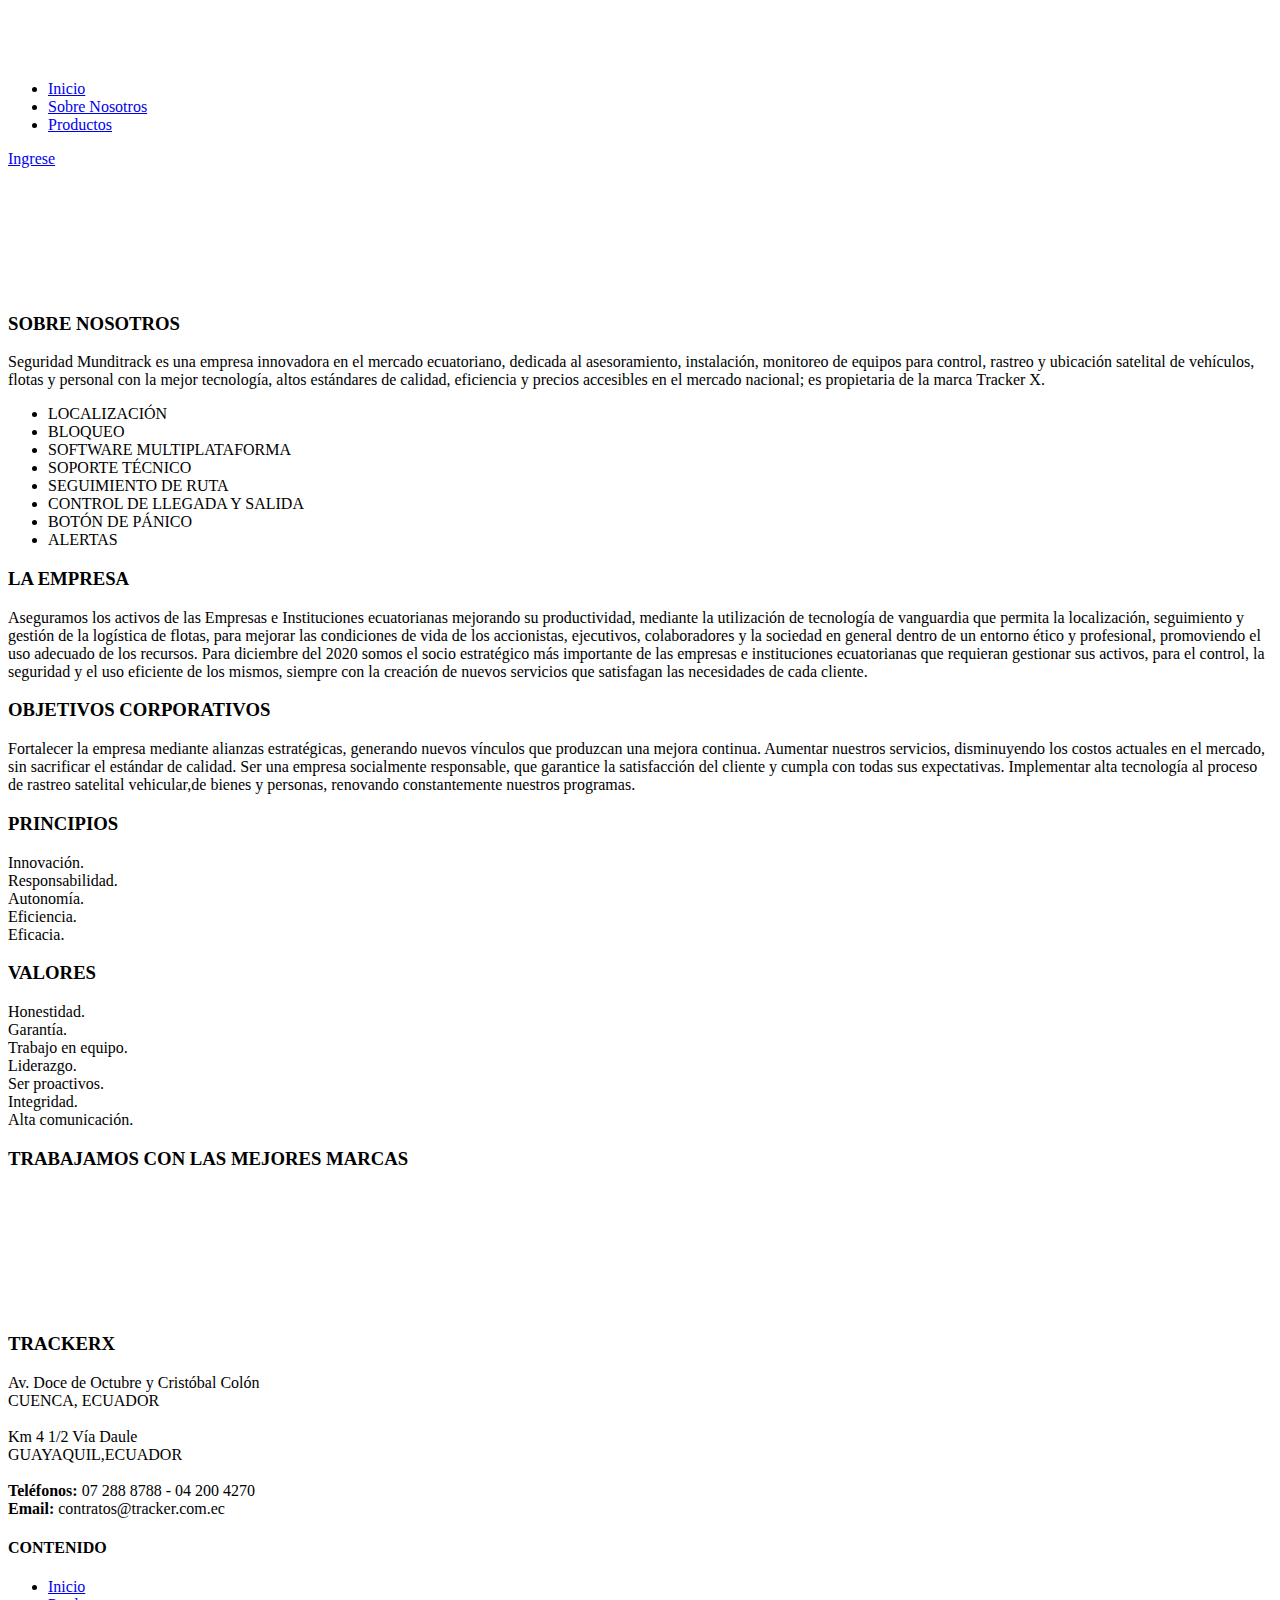
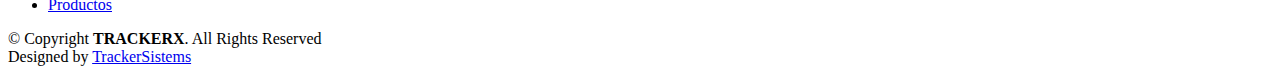
==== nosotros.html @ fce082f2 "Add files via upload" ====
<!DOCTYPE html>
<html lang="en">

<head>
  <meta charset="utf-8">
  <meta content="width=device-width, initial-scale=1.0" name="viewport">

  <title>TRACKERX</title>
  <meta content="" name="description">
  <meta content="" name="keywords">

  <!-- Favicons -->
  <link href="assets/img/favicon.ico" rel="icon">
  <link href="assets/img/apple-touch-icon.png" rel="apple-touch-icon">

  <!-- Google Fonts -->
  <link href="https://fonts.googleapis.com/css?family=Open+Sans:300,300i,400,400i,600,600i,700,700i|Raleway:300,300i,400,400i,500,500i,600,600i,700,700i|Poppins:300,300i,400,400i,500,500i,600,600i,700,700i" rel="stylesheet">

  <!-- Vendor CSS Files -->
  <link href="assets/vendor/aos/aos.css" rel="stylesheet">
  <link href="assets/vendor/bootstrap/css/bootstrap.min.css" rel="stylesheet">
  <link href="assets/vendor/bootstrap-icons/bootstrap-icons.css" rel="stylesheet">
  <link href="assets/vendor/boxicons/css/boxicons.min.css" rel="stylesheet">
  <link href="assets/vendor/glightbox/css/glightbox.min.css" rel="stylesheet">
  <link href="assets/vendor/remixicon/remixicon.css" rel="stylesheet">
  <link href="assets/vendor/swiper/swiper-bundle.min.css" rel="stylesheet">

  <!-- Template Main CSS File -->
  <link href="assets/css/style.css" rel="stylesheet">

  <!-- =======================================================
  * Template Name: Gp - v4.7.0
  * Template URL: https://bootstrapmade.com/gp-free-multipurpose-html-bootstrap-template/
  * Author: BootstrapMade.com
  * License: https://bootstrapmade.com/license/
  ======================================================== -->
</head>

<body>

  <!-- ======= Header ======= -->
  <header id="header" class="fixed-top header-inner-pages ">
    <div class="container d-flex align-items-center justify-content-lg-between">
   
      <h1 class="logo me-auto me-lg-0"><a href="index.html"> <img src="assets/img/logo.png" alt="" class="img-fluid" width = "90" href="index.html"></a></h1>
      <!-- Uncomment below if you prefer to use an image logo -->
      <!-- <a href="index.html" class="logo me-auto me-lg-0"><img src="assets/img/logo.png" alt="" class="img-fluid"></a>-->

      <nav id="navbar" class="navbar order-last order-lg-0">
        <ul>
          <li><a class="nav-link scrollto active" href="index.html">Inicio</a></li>
            
          <li><a class="nav-link scrollto" href="nosotros.html">Sobre Nosotros</a></li>
          <li><a class="nav-link scrollto " href="productos.html">Productos</a></li>
        </ul>
        <i class="bi bi-list mobile-nav-toggle"></i>
      </nav><!-- .navbar -->

      <a href="http://www.tracker.com.ec:8082" class="get-started-btn scrollto">Ingrese</a>

    </div>
  </header><!-- End Header -->
  <main id="main">

    <!-- ======= About Section ======= -->
    <section id="about" class="about">
      <div class="container" data-aos="fade-up">
  
        <div class="row">
          <div class="col-lg-6 order-1 order-lg-2" data-aos="fade-left" data-aos-delay="100">
            <br><br>
              <br><br>
              <br><br>
              
            <img src="assets/img/c2.png" class="img-fluid" width="650" alt="">
          </div>
          <div class="col-lg-6 pt-4 pt-lg-0 order-2 order-lg-1 content" data-aos="fade-right" data-aos-delay="100">
            <h3>SOBRE NOSOTROS</h3>
               
            <p class="fst-italic">
                
              Seguridad Munditrack es una empresa innovadora en el mercado ecuatoriano, dedicada al asesoramiento, instalación, monitoreo de equipos para control, rastreo y ubicación  satelital de vehículos, flotas y personal con la mejor tecnología, altos estándares de calidad, eficiencia y precios accesibles en el mercado nacional; es propietaria de la marca Tracker X.
            </p>
            <ul>
              <li><i class="ri-check-double-line"></i> LOCALIZACIÓN </li>
              <li><i class="ri-check-double-line"></i> BLOQUEO </li>
                <li><i class="ri-check-double-line"></i> SOFTWARE MULTIPLATAFORMA</li>
                <li><i class="ri-check-double-line"></i> SOPORTE TÉCNICO</li>
                <li><i class="ri-check-double-line"></i> SEGUIMIENTO DE RUTA </li>
                <li><i class="ri-check-double-line"></i> CONTROL DE LLEGADA Y SALIDA</li>
                <li><i class="ri-check-double-line"></i> BOTÓN DE PÁNICO </li>
                <li><i class="ri-check-double-line"></i> ALERTAS </li>
            </ul>
          </div>
        </div>
      </div>
    </section><!-- End About Section -->
      
      <section id="testimonials" class="testimonials">
      <div class="container" data-aos="zoom-in">
        <div class="testimonials-slider swiper" data-aos="fade-up" data-aos-delay="100">
          <div class="swiper-wrapper">
            <div class="swiper-slide">
              <div class="testimonial-item">
                <h3>LA EMPRESA</h3>
                  <i class="ri-building-2-fill"></i>
                  <p>
                  
                  Aseguramos los activos de las Empresas e Instituciones ecuatorianas mejorando su productividad, mediante la utilización de tecnología de vanguardia que permita la localización, seguimiento y gestión de la logística de flotas, para mejorar las condiciones de vida de los accionistas, ejecutivos, colaboradores y la sociedad en general dentro de un entorno ético y profesional, promoviendo el uso adecuado de los recursos.
				  Para diciembre del 2020 somos el socio estratégico más importante de las empresas e instituciones ecuatorianas que requieran gestionar sus activos, para el control, la seguridad y el uso eficiente de los mismos, siempre con la creación de nuevos servicios que satisfagan las necesidades de cada cliente.
				  
                  </p>
                
              </div>
            </div><!-- End testimonial item -->

            <div class="swiper-slide">
              <div class="testimonial-item">
                <h3>OBJETIVOS CORPORATIVOS</h3>
                  <i class="ri-checkbox-circle-line"></i>
                <p>
                
                Fortalecer la empresa mediante alianzas estratégicas, generando nuevos vínculos que produzcan una mejora continua.
                Aumentar nuestros servicios, disminuyendo los costos actuales en el mercado, sin sacrificar el estándar de calidad.
                Ser una empresa socialmente responsable, que garantice la satisfacción del cliente y cumpla con todas sus expectativas.
                Implementar alta tecnología al proceso de rastreo satelital vehicular,de bienes y personas, renovando constantemente nuestros programas.
                </p>
              </div>
            </div><!-- End testimonial item -->
            <div class="swiper-slide">
              <div class="testimonial-item">
                <h3>PRINCIPIOS</h3>
                   <i class="ri-key-2-fill"></i>
                    <p>
                   
                         <li>Innovación.</li>
                         <li>Responsabilidad.</li>
                         <li>Autonomía.</li>
                         <li>Eficiencia.</li>
                         <li>Eficacia.</li>
                    </p>
              </div>
            </div><!-- End testimonial item -->
            <div class="swiper-slide">
              <div class="testimonial-item">
                <h3>VALORES</h3>
                   <i class="ri-key-2-fill"></i>
                <p>
                    <li>Honestidad.</li>
                    <li>Garantía.</li>
                    <li> Trabajo en equipo.</li>
                    <li>Liderazgo.</li>
                    <li>Ser proactivos.</li>
                    <li>Integridad.</li>
                    <li>Alta comunicación.</li>
                </p>
              </div>
            </div><!-- End testimonial item -->
            </div>
            <div class="swiper-pagination"></div>
          </div>
       </div>
    </section><!-- End Testimonials Section -->


    <!-- ======= Clients Section ======= -->
    <section id="clients" class="clients">
        <div class="container" data-aos="zoom-in">
         <h3>TRABAJAMOS CON LAS MEJORES MARCAS</h3>
        <div class="clients-slider swiper">
          <div class="swiper-wrapper align-items-center">
            <div class="swiper-slide"><img src="assets/img/clients/client-1.png" class="img-fluid" alt=""></div>
            <div class="swiper-slide"><img src="assets/img/clients/client-2.png" class="img-fluid" alt=""></div>
            <div class="swiper-slide"><img src="assets/img/clients/client-3.png" class="img-fluid" alt=""></div>
            <div class="swiper-slide"><img src="assets/img/clients/client-4.png" class="img-fluid" alt=""></div>
            <div class="swiper-slide"><img src="assets/img/clients/client-10.png" class="img-fluid" alt=""></div>
            <div class="swiper-slide"><img src="assets/img/clients/client-9.png" class="img-fluid" alt=""></div>
              <div class="swiper-slide"><img src="assets/img/BESTUNE.png" class="img-fluid" alt=""></div>
          </div>
          <div class="swiper-pagination"></div>
        </div>
        
        </div>
       
    </section><!-- End Clients Section -->

 
  </main><!-- End #main -->

  <!-- ======= Footer ======= -->
  <footer id="footer">
    <div class="footer-top">
      <div class="container">
        <div class="row">

          <div class="col-lg-3 col-md-6">
            <div class="footer-info">
              <h3>TRACKER<span>X</span></h3>
              <p>
                Av. Doce de Octubre y Cristóbal Colón<br>
                CUENCA, ECUADOR<br><br>
                Km 4 1/2 Vía Daule<br>
                GUAYAQUIL,ECUADOR<br><br>
                <strong>Teléfonos:</strong> 07 288 8788 - 04 200 4270<br>
                
                <strong>Email:</strong> contratos@tracker.com.ec<br>
              </p>
              <div class="social-links mt-3">
                <a href="https://www.facebook.com/rastreoTracker" class="facebook"><i class="bx bxl-facebook"></i></a>
                <a href="https://www.instagram.com/rastreotracker/" class="instagram"><i class="bx bxl-instagram"></i></a>
              </div>
            </div>
          </div>

          <div class="col-lg-2 col-md-6 footer-links">
            <h4>CONTENIDO</h4>
            <ul>
              <li><i class="bx bx-chevron-right"></i> <a href="index.html">Inicio</a></li>
              <li><i class="bx bx-chevron-right"></i> <a href="productos.html">Productos</a></li>
            </ul>
          </div>
          
        </div>
      </div>
    </div>

    <div class="container">
      <div class="copyright">
        &copy; Copyright <strong><span>TRACKERX</span></strong>. All Rights Reserved
      </div>
      <div class="credits">
        <!-- All the links in the footer should remain intact. -->
        <!-- You can delete the links only if you purchased the pro version. -->
        <!-- Licensing information: https://bootstrapmade.com/license/ -->
        <!-- Purchase the pro version with working PHP/AJAX contact form: https://bootstrapmade.com/gp-free-multipurpose-html-bootstrap-template/ -->
        Designed by <a href="https://bootstrapmade.com/">TrackerSistems</a>
      </div>
    </div>
  </footer><!-- End Footer -->

  <div id="preloader"></div>
  <a href="#" class="back-to-top d-flex align-items-center justify-content-center"><i class="bi bi-arrow-up-short"></i></a>

  <!-- Vendor JS Files -->
  <script src="assets/vendor/purecounter/purecounter.js"></script>
  <script src="assets/vendor/aos/aos.js"></script>
  <script src="assets/vendor/bootstrap/js/bootstrap.bundle.min.js"></script>
  <script src="assets/vendor/glightbox/js/glightbox.min.js"></script>
  <script src="assets/vendor/isotope-layout/isotope.pkgd.min.js"></script>
  <script src="assets/vendor/swiper/swiper-bundle.min.js"></script>
  <script src="assets/vendor/php-email-form/validate.js"></script>

  <!-- Template Main JS File -->
  <script src="assets/js/main.js"></script>

</body>

</html>
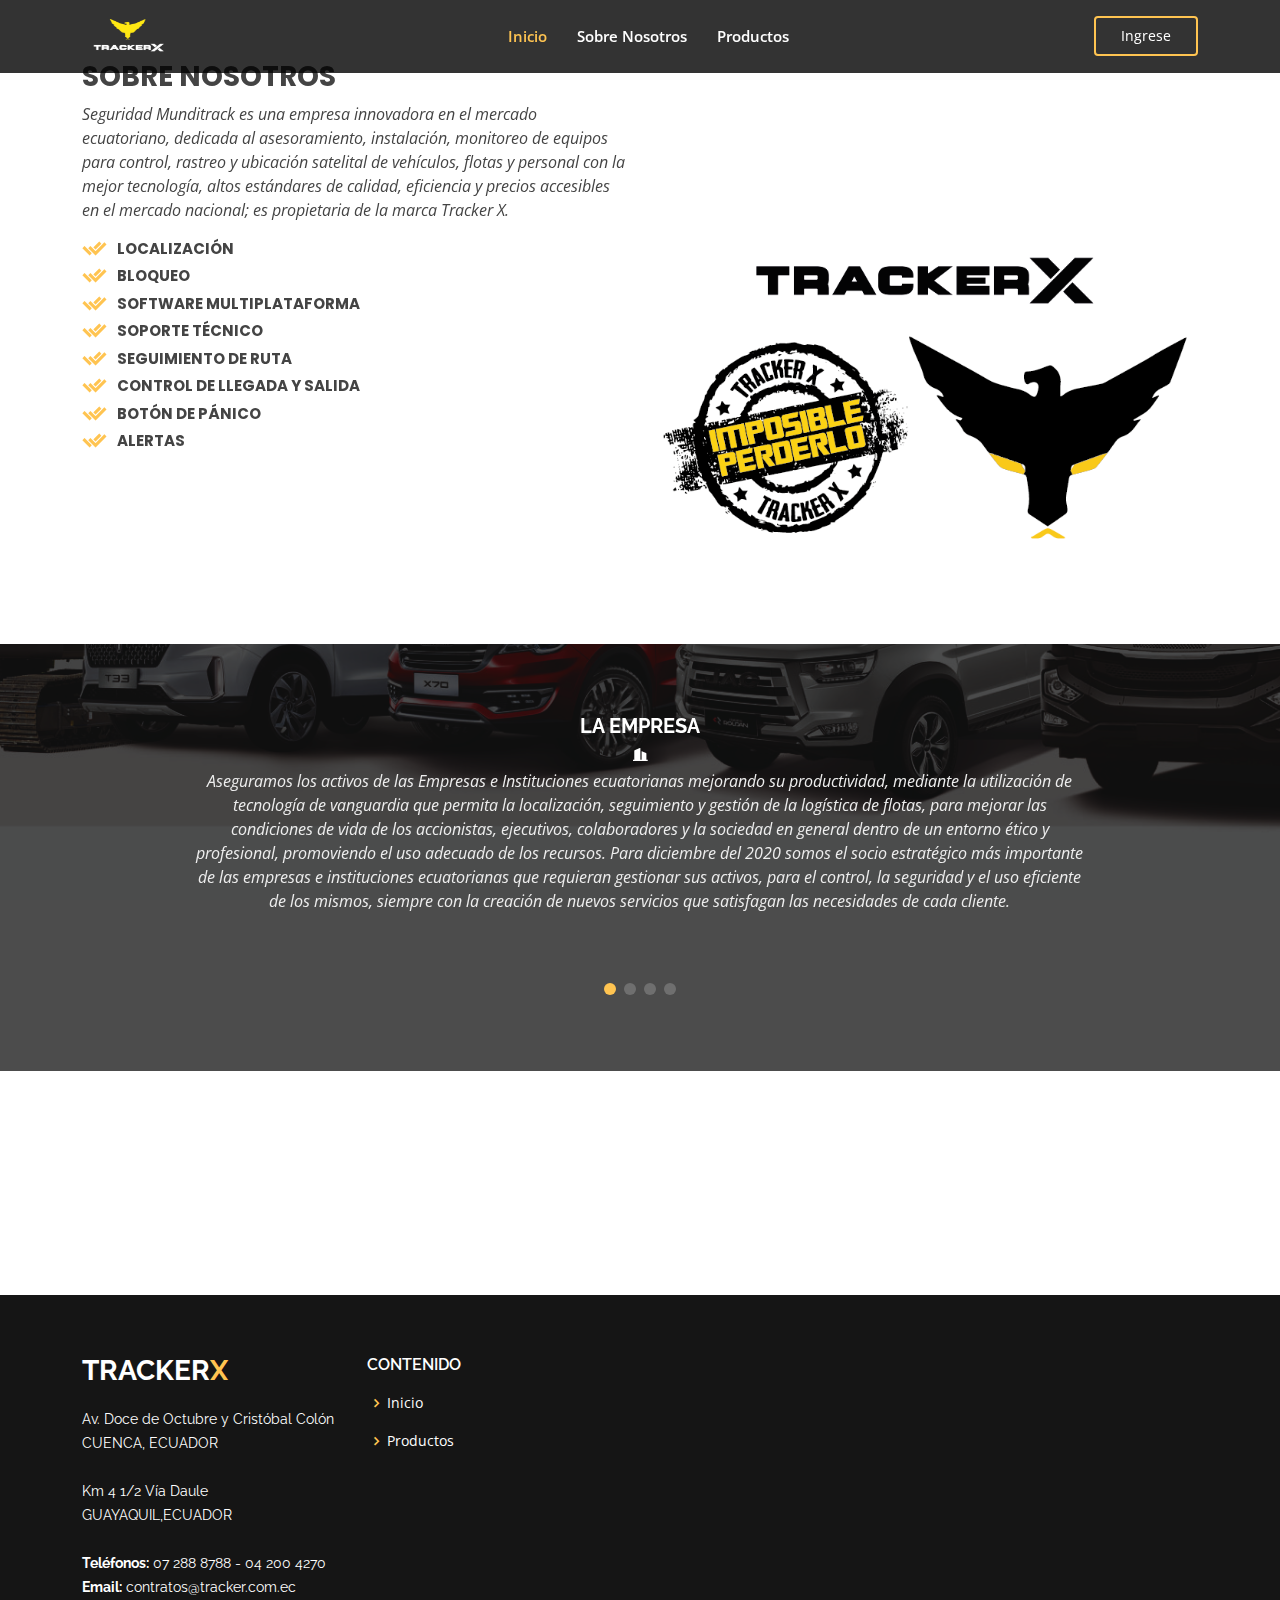
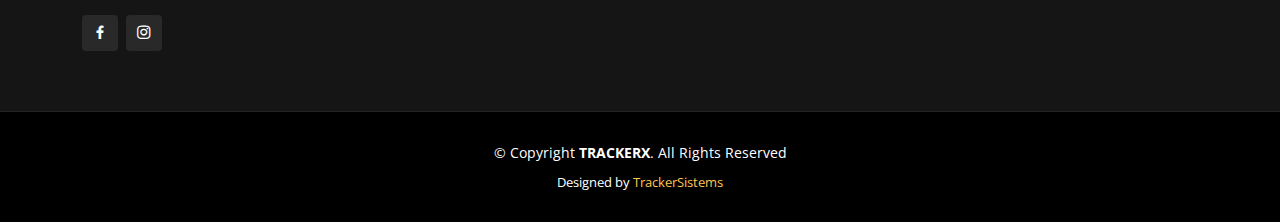
==== commit 97987b9c: "first commit" ====
--- a/nosotros.html
+++ b/nosotros.html
@@ -1,258 +1,258 @@
-<!DOCTYPE html>
-<html lang="en">
-
-<head>
-  <meta charset="utf-8">
-  <meta content="width=device-width, initial-scale=1.0" name="viewport">
-
-  <title>TRACKERX</title>
-  <meta content="" name="description">
-  <meta content="" name="keywords">
-
-  <!-- Favicons -->
-  <link href="assets/img/favicon.ico" rel="icon">
-  <link href="assets/img/apple-touch-icon.png" rel="apple-touch-icon">
-
-  <!-- Google Fonts -->
-  <link href="https://fonts.googleapis.com/css?family=Open+Sans:300,300i,400,400i,600,600i,700,700i|Raleway:300,300i,400,400i,500,500i,600,600i,700,700i|Poppins:300,300i,400,400i,500,500i,600,600i,700,700i" rel="stylesheet">
-
-  <!-- Vendor CSS Files -->
-  <link href="assets/vendor/aos/aos.css" rel="stylesheet">
-  <link href="assets/vendor/bootstrap/css/bootstrap.min.css" rel="stylesheet">
-  <link href="assets/vendor/bootstrap-icons/bootstrap-icons.css" rel="stylesheet">
-  <link href="assets/vendor/boxicons/css/boxicons.min.css" rel="stylesheet">
-  <link href="assets/vendor/glightbox/css/glightbox.min.css" rel="stylesheet">
-  <link href="assets/vendor/remixicon/remixicon.css" rel="stylesheet">
-  <link href="assets/vendor/swiper/swiper-bundle.min.css" rel="stylesheet">
-
-  <!-- Template Main CSS File -->
-  <link href="assets/css/style.css" rel="stylesheet">
-
-  <!-- =======================================================
-  * Template Name: Gp - v4.7.0
-  * Template URL: https://bootstrapmade.com/gp-free-multipurpose-html-bootstrap-template/
-  * Author: BootstrapMade.com
-  * License: https://bootstrapmade.com/license/
-  ======================================================== -->
-</head>
-
-<body>
-
-  <!-- ======= Header ======= -->
-  <header id="header" class="fixed-top header-inner-pages ">
-    <div class="container d-flex align-items-center justify-content-lg-between">
-   
-      <h1 class="logo me-auto me-lg-0"><a href="index.html"> <img src="assets/img/logo.png" alt="" class="img-fluid" width = "90" href="index.html"></a></h1>
-      <!-- Uncomment below if you prefer to use an image logo -->
-      <!-- <a href="index.html" class="logo me-auto me-lg-0"><img src="assets/img/logo.png" alt="" class="img-fluid"></a>-->
-
-      <nav id="navbar" class="navbar order-last order-lg-0">
-        <ul>
-          <li><a class="nav-link scrollto active" href="index.html">Inicio</a></li>
-            
-          <li><a class="nav-link scrollto" href="nosotros.html">Sobre Nosotros</a></li>
-          <li><a class="nav-link scrollto " href="productos.html">Productos</a></li>
-        </ul>
-        <i class="bi bi-list mobile-nav-toggle"></i>
-      </nav><!-- .navbar -->
-
-      <a href="http://www.tracker.com.ec:8082" class="get-started-btn scrollto">Ingrese</a>
-
-    </div>
-  </header><!-- End Header -->
-  <main id="main">
-
-    <!-- ======= About Section ======= -->
-    <section id="about" class="about">
-      <div class="container" data-aos="fade-up">
-  
-        <div class="row">
-          <div class="col-lg-6 order-1 order-lg-2" data-aos="fade-left" data-aos-delay="100">
-            <br><br>
-              <br><br>
-              <br><br>
-              
-            <img src="assets/img/c2.png" class="img-fluid" width="650" alt="">
-          </div>
-          <div class="col-lg-6 pt-4 pt-lg-0 order-2 order-lg-1 content" data-aos="fade-right" data-aos-delay="100">
-            <h3>SOBRE NOSOTROS</h3>
-               
-            <p class="fst-italic">
-                
-              Seguridad Munditrack es una empresa innovadora en el mercado ecuatoriano, dedicada al asesoramiento, instalación, monitoreo de equipos para control, rastreo y ubicación  satelital de vehículos, flotas y personal con la mejor tecnología, altos estándares de calidad, eficiencia y precios accesibles en el mercado nacional; es propietaria de la marca Tracker X.
-            </p>
-            <ul>
-              <li><i class="ri-check-double-line"></i> LOCALIZACIÓN </li>
-              <li><i class="ri-check-double-line"></i> BLOQUEO </li>
-                <li><i class="ri-check-double-line"></i> SOFTWARE MULTIPLATAFORMA</li>
-                <li><i class="ri-check-double-line"></i> SOPORTE TÉCNICO</li>
-                <li><i class="ri-check-double-line"></i> SEGUIMIENTO DE RUTA </li>
-                <li><i class="ri-check-double-line"></i> CONTROL DE LLEGADA Y SALIDA</li>
-                <li><i class="ri-check-double-line"></i> BOTÓN DE PÁNICO </li>
-                <li><i class="ri-check-double-line"></i> ALERTAS </li>
-            </ul>
-          </div>
-        </div>
-      </div>
-    </section><!-- End About Section -->
-      
-      <section id="testimonials" class="testimonials">
-      <div class="container" data-aos="zoom-in">
-        <div class="testimonials-slider swiper" data-aos="fade-up" data-aos-delay="100">
-          <div class="swiper-wrapper">
-            <div class="swiper-slide">
-              <div class="testimonial-item">
-                <h3>LA EMPRESA</h3>
-                  <i class="ri-building-2-fill"></i>
-                  <p>
-                  
-                  Aseguramos los activos de las Empresas e Instituciones ecuatorianas mejorando su productividad, mediante la utilización de tecnología de vanguardia que permita la localización, seguimiento y gestión de la logística de flotas, para mejorar las condiciones de vida de los accionistas, ejecutivos, colaboradores y la sociedad en general dentro de un entorno ético y profesional, promoviendo el uso adecuado de los recursos.
-				  Para diciembre del 2020 somos el socio estratégico más importante de las empresas e instituciones ecuatorianas que requieran gestionar sus activos, para el control, la seguridad y el uso eficiente de los mismos, siempre con la creación de nuevos servicios que satisfagan las necesidades de cada cliente.
-				  
-                  </p>
-                
-              </div>
-            </div><!-- End testimonial item -->
-
-            <div class="swiper-slide">
-              <div class="testimonial-item">
-                <h3>OBJETIVOS CORPORATIVOS</h3>
-                  <i class="ri-checkbox-circle-line"></i>
-                <p>
-                
-                Fortalecer la empresa mediante alianzas estratégicas, generando nuevos vínculos que produzcan una mejora continua.
-                Aumentar nuestros servicios, disminuyendo los costos actuales en el mercado, sin sacrificar el estándar de calidad.
-                Ser una empresa socialmente responsable, que garantice la satisfacción del cliente y cumpla con todas sus expectativas.
-                Implementar alta tecnología al proceso de rastreo satelital vehicular,de bienes y personas, renovando constantemente nuestros programas.
-                </p>
-              </div>
-            </div><!-- End testimonial item -->
-            <div class="swiper-slide">
-              <div class="testimonial-item">
-                <h3>PRINCIPIOS</h3>
-                   <i class="ri-key-2-fill"></i>
-                    <p>
-                   
-                         <li>Innovación.</li>
-                         <li>Responsabilidad.</li>
-                         <li>Autonomía.</li>
-                         <li>Eficiencia.</li>
-                         <li>Eficacia.</li>
-                    </p>
-              </div>
-            </div><!-- End testimonial item -->
-            <div class="swiper-slide">
-              <div class="testimonial-item">
-                <h3>VALORES</h3>
-                   <i class="ri-key-2-fill"></i>
-                <p>
-                    <li>Honestidad.</li>
-                    <li>Garantía.</li>
-                    <li> Trabajo en equipo.</li>
-                    <li>Liderazgo.</li>
-                    <li>Ser proactivos.</li>
-                    <li>Integridad.</li>
-                    <li>Alta comunicación.</li>
-                </p>
-              </div>
-            </div><!-- End testimonial item -->
-            </div>
-            <div class="swiper-pagination"></div>
-          </div>
-       </div>
-    </section><!-- End Testimonials Section -->
-
-
-    <!-- ======= Clients Section ======= -->
-    <section id="clients" class="clients">
-        <div class="container" data-aos="zoom-in">
-         <h3>TRABAJAMOS CON LAS MEJORES MARCAS</h3>
-        <div class="clients-slider swiper">
-          <div class="swiper-wrapper align-items-center">
-            <div class="swiper-slide"><img src="assets/img/clients/client-1.png" class="img-fluid" alt=""></div>
-            <div class="swiper-slide"><img src="assets/img/clients/client-2.png" class="img-fluid" alt=""></div>
-            <div class="swiper-slide"><img src="assets/img/clients/client-3.png" class="img-fluid" alt=""></div>
-            <div class="swiper-slide"><img src="assets/img/clients/client-4.png" class="img-fluid" alt=""></div>
-            <div class="swiper-slide"><img src="assets/img/clients/client-10.png" class="img-fluid" alt=""></div>
-            <div class="swiper-slide"><img src="assets/img/clients/client-9.png" class="img-fluid" alt=""></div>
-              <div class="swiper-slide"><img src="assets/img/BESTUNE.png" class="img-fluid" alt=""></div>
-          </div>
-          <div class="swiper-pagination"></div>
-        </div>
-        
-        </div>
-       
-    </section><!-- End Clients Section -->
-
- 
-  </main><!-- End #main -->
-
-  <!-- ======= Footer ======= -->
-  <footer id="footer">
-    <div class="footer-top">
-      <div class="container">
-        <div class="row">
-
-          <div class="col-lg-3 col-md-6">
-            <div class="footer-info">
-              <h3>TRACKER<span>X</span></h3>
-              <p>
-                Av. Doce de Octubre y Cristóbal Colón<br>
-                CUENCA, ECUADOR<br><br>
-                Km 4 1/2 Vía Daule<br>
-                GUAYAQUIL,ECUADOR<br><br>
-                <strong>Teléfonos:</strong> 07 288 8788 - 04 200 4270<br>
-                
-                <strong>Email:</strong> contratos@tracker.com.ec<br>
-              </p>
-              <div class="social-links mt-3">
-                <a href="https://www.facebook.com/rastreoTracker" class="facebook"><i class="bx bxl-facebook"></i></a>
-                <a href="https://www.instagram.com/rastreotracker/" class="instagram"><i class="bx bxl-instagram"></i></a>
-              </div>
-            </div>
-          </div>
-
-          <div class="col-lg-2 col-md-6 footer-links">
-            <h4>CONTENIDO</h4>
-            <ul>
-              <li><i class="bx bx-chevron-right"></i> <a href="index.html">Inicio</a></li>
-              <li><i class="bx bx-chevron-right"></i> <a href="productos.html">Productos</a></li>
-            </ul>
-          </div>
-          
-        </div>
-      </div>
-    </div>
-
-    <div class="container">
-      <div class="copyright">
-        &copy; Copyright <strong><span>TRACKERX</span></strong>. All Rights Reserved
-      </div>
-      <div class="credits">
-        <!-- All the links in the footer should remain intact. -->
-        <!-- You can delete the links only if you purchased the pro version. -->
-        <!-- Licensing information: https://bootstrapmade.com/license/ -->
-        <!-- Purchase the pro version with working PHP/AJAX contact form: https://bootstrapmade.com/gp-free-multipurpose-html-bootstrap-template/ -->
-        Designed by <a href="https://bootstrapmade.com/">TrackerSistems</a>
-      </div>
-    </div>
-  </footer><!-- End Footer -->
-
-  <div id="preloader"></div>
-  <a href="#" class="back-to-top d-flex align-items-center justify-content-center"><i class="bi bi-arrow-up-short"></i></a>
-
-  <!-- Vendor JS Files -->
-  <script src="assets/vendor/purecounter/purecounter.js"></script>
-  <script src="assets/vendor/aos/aos.js"></script>
-  <script src="assets/vendor/bootstrap/js/bootstrap.bundle.min.js"></script>
-  <script src="assets/vendor/glightbox/js/glightbox.min.js"></script>
-  <script src="assets/vendor/isotope-layout/isotope.pkgd.min.js"></script>
-  <script src="assets/vendor/swiper/swiper-bundle.min.js"></script>
-  <script src="assets/vendor/php-email-form/validate.js"></script>
-
-  <!-- Template Main JS File -->
-  <script src="assets/js/main.js"></script>
-
-</body>
-
+<!DOCTYPE html>
+<html lang="en">
+
+<head>
+  <meta charset="utf-8">
+  <meta content="width=device-width, initial-scale=1.0" name="viewport">
+
+  <title>TRACKERX</title>
+  <meta content="" name="description">
+  <meta content="" name="keywords">
+
+  <!-- Favicons -->
+  <link href="assets/img/favicon.ico" rel="icon">
+  <link href="assets/img/apple-touch-icon.png" rel="apple-touch-icon">
+
+  <!-- Google Fonts -->
+  <link href="https://fonts.googleapis.com/css?family=Open+Sans:300,300i,400,400i,600,600i,700,700i|Raleway:300,300i,400,400i,500,500i,600,600i,700,700i|Poppins:300,300i,400,400i,500,500i,600,600i,700,700i" rel="stylesheet">
+
+  <!-- Vendor CSS Files -->
+  <link href="assets/vendor/aos/aos.css" rel="stylesheet">
+  <link href="assets/vendor/bootstrap/css/bootstrap.min.css" rel="stylesheet">
+  <link href="assets/vendor/bootstrap-icons/bootstrap-icons.css" rel="stylesheet">
+  <link href="assets/vendor/boxicons/css/boxicons.min.css" rel="stylesheet">
+  <link href="assets/vendor/glightbox/css/glightbox.min.css" rel="stylesheet">
+  <link href="assets/vendor/remixicon/remixicon.css" rel="stylesheet">
+  <link href="assets/vendor/swiper/swiper-bundle.min.css" rel="stylesheet">
+
+  <!-- Template Main CSS File -->
+  <link href="assets/css/style.css" rel="stylesheet">
+
+  <!-- =======================================================
+  * Template Name: Gp - v4.7.0
+  * Template URL: https://bootstrapmade.com/gp-free-multipurpose-html-bootstrap-template/
+  * Author: BootstrapMade.com
+  * License: https://bootstrapmade.com/license/
+  ======================================================== -->
+</head>
+
+<body>
+
+  <!-- ======= Header ======= -->
+  <header id="header" class="fixed-top header-inner-pages ">
+    <div class="container d-flex align-items-center justify-content-lg-between">
+   
+      <h1 class="logo me-auto me-lg-0"><a href="index.html"> <img src="assets/img/logo.png" alt="" class="img-fluid" width = "90" href="index.html"></a></h1>
+      <!-- Uncomment below if you prefer to use an image logo -->
+      <!-- <a href="index.html" class="logo me-auto me-lg-0"><img src="assets/img/logo.png" alt="" class="img-fluid"></a>-->
+
+      <nav id="navbar" class="navbar order-last order-lg-0">
+        <ul>
+          <li><a class="nav-link scrollto active" href="index.html">Inicio</a></li>
+            
+          <li><a class="nav-link scrollto" href="nosotros.html">Sobre Nosotros</a></li>
+          <li><a class="nav-link scrollto " href="productos.html">Productos</a></li>
+        </ul>
+        <i class="bi bi-list mobile-nav-toggle"></i>
+      </nav><!-- .navbar -->
+
+      <a href="http://www.tracker.com.ec:8082" class="get-started-btn scrollto">Ingrese</a>
+
+    </div>
+  </header><!-- End Header -->
+  <main id="main">
+
+    <!-- ======= About Section ======= -->
+    <section id="about" class="about">
+      <div class="container" data-aos="fade-up">
+  
+        <div class="row">
+          <div class="col-lg-6 order-1 order-lg-2" data-aos="fade-left" data-aos-delay="100">
+            <br><br>
+              <br><br>
+              <br><br>
+              
+            <img src="assets/img/c2.png" class="img-fluid" width="650" alt="">
+          </div>
+          <div class="col-lg-6 pt-4 pt-lg-0 order-2 order-lg-1 content" data-aos="fade-right" data-aos-delay="100">
+            <h3>SOBRE NOSOTROS</h3>
+               
+            <p class="fst-italic">
+                
+              Seguridad Munditrack es una empresa innovadora en el mercado ecuatoriano, dedicada al asesoramiento, instalación, monitoreo de equipos para control, rastreo y ubicación  satelital de vehículos, flotas y personal con la mejor tecnología, altos estándares de calidad, eficiencia y precios accesibles en el mercado nacional; es propietaria de la marca Tracker X.
+            </p>
+            <ul>
+              <li><i class="ri-check-double-line"></i> LOCALIZACIÓN </li>
+              <li><i class="ri-check-double-line"></i> BLOQUEO </li>
+                <li><i class="ri-check-double-line"></i> SOFTWARE MULTIPLATAFORMA</li>
+                <li><i class="ri-check-double-line"></i> SOPORTE TÉCNICO</li>
+                <li><i class="ri-check-double-line"></i> SEGUIMIENTO DE RUTA </li>
+                <li><i class="ri-check-double-line"></i> CONTROL DE LLEGADA Y SALIDA</li>
+                <li><i class="ri-check-double-line"></i> BOTÓN DE PÁNICO </li>
+                <li><i class="ri-check-double-line"></i> ALERTAS </li>
+            </ul>
+          </div>
+        </div>
+      </div>
+    </section><!-- End About Section -->
+      
+      <section id="testimonials" class="testimonials">
+      <div class="container" data-aos="zoom-in">
+        <div class="testimonials-slider swiper" data-aos="fade-up" data-aos-delay="100">
+          <div class="swiper-wrapper">
+            <div class="swiper-slide">
+              <div class="testimonial-item">
+                <h3>LA EMPRESA</h3>
+                  <i class="ri-building-2-fill"></i>
+                  <p>
+                  
+                  Aseguramos los activos de las Empresas e Instituciones ecuatorianas mejorando su productividad, mediante la utilización de tecnología de vanguardia que permita la localización, seguimiento y gestión de la logística de flotas, para mejorar las condiciones de vida de los accionistas, ejecutivos, colaboradores y la sociedad en general dentro de un entorno ético y profesional, promoviendo el uso adecuado de los recursos.
+				  Para diciembre del 2020 somos el socio estratégico más importante de las empresas e instituciones ecuatorianas que requieran gestionar sus activos, para el control, la seguridad y el uso eficiente de los mismos, siempre con la creación de nuevos servicios que satisfagan las necesidades de cada cliente.
+				  
+                  </p>
+                
+              </div>
+            </div><!-- End testimonial item -->
+
+            <div class="swiper-slide">
+              <div class="testimonial-item">
+                <h3>OBJETIVOS CORPORATIVOS</h3>
+                  <i class="ri-checkbox-circle-line"></i>
+                <p>
+                
+                Fortalecer la empresa mediante alianzas estratégicas, generando nuevos vínculos que produzcan una mejora continua.
+                Aumentar nuestros servicios, disminuyendo los costos actuales en el mercado, sin sacrificar el estándar de calidad.
+                Ser una empresa socialmente responsable, que garantice la satisfacción del cliente y cumpla con todas sus expectativas.
+                Implementar alta tecnología al proceso de rastreo satelital vehicular,de bienes y personas, renovando constantemente nuestros programas.
+                </p>
+              </div>
+            </div><!-- End testimonial item -->
+            <div class="swiper-slide">
+              <div class="testimonial-item">
+                <h3>PRINCIPIOS</h3>
+                   <i class="ri-key-2-fill"></i>
+                    <p>
+                   
+                         <li>Innovación.</li>
+                         <li>Responsabilidad.</li>
+                         <li>Autonomía.</li>
+                         <li>Eficiencia.</li>
+                         <li>Eficacia.</li>
+                    </p>
+              </div>
+            </div><!-- End testimonial item -->
+            <div class="swiper-slide">
+              <div class="testimonial-item">
+                <h3>VALORES</h3>
+                   <i class="ri-key-2-fill"></i>
+                <p>
+                    <li>Honestidad.</li>
+                    <li>Garantía.</li>
+                    <li> Trabajo en equipo.</li>
+                    <li>Liderazgo.</li>
+                    <li>Ser proactivos.</li>
+                    <li>Integridad.</li>
+                    <li>Alta comunicación.</li>
+                </p>
+              </div>
+            </div><!-- End testimonial item -->
+            </div>
+            <div class="swiper-pagination"></div>
+          </div>
+       </div>
+    </section><!-- End Testimonials Section -->
+
+
+    <!-- ======= Clients Section ======= -->
+    <section id="clients" class="clients">
+        <div class="container" data-aos="zoom-in">
+         <h3>TRABAJAMOS CON LAS MEJORES MARCAS</h3>
+        <div class="clients-slider swiper">
+          <div class="swiper-wrapper align-items-center">
+            <div class="swiper-slide"><img src="assets/img/clients/client-1.png" class="img-fluid" alt=""></div>
+            <div class="swiper-slide"><img src="assets/img/clients/client-2.png" class="img-fluid" alt=""></div>
+            <div class="swiper-slide"><img src="assets/img/clients/client-3.png" class="img-fluid" alt=""></div>
+            <div class="swiper-slide"><img src="assets/img/clients/client-4.png" class="img-fluid" alt=""></div>
+            <div class="swiper-slide"><img src="assets/img/clients/client-10.png" class="img-fluid" alt=""></div>
+            <div class="swiper-slide"><img src="assets/img/clients/client-9.png" class="img-fluid" alt=""></div>
+              <div class="swiper-slide"><img src="assets/img/BESTUNE.png" class="img-fluid" alt=""></div>
+          </div>
+          <div class="swiper-pagination"></div>
+        </div>
+        
+        </div>
+       
+    </section><!-- End Clients Section -->
+
+ 
+  </main><!-- End #main -->
+
+  <!-- ======= Footer ======= -->
+  <footer id="footer">
+    <div class="footer-top">
+      <div class="container">
+        <div class="row">
+
+          <div class="col-lg-3 col-md-6">
+            <div class="footer-info">
+              <h3>TRACKER<span>X</span></h3>
+              <p>
+                Av. Doce de Octubre y Cristóbal Colón<br>
+                CUENCA, ECUADOR<br><br>
+                Km 4 1/2 Vía Daule<br>
+                GUAYAQUIL,ECUADOR<br><br>
+                <strong>Teléfonos:</strong> 07 288 8788 - 04 200 4270<br>
+                
+                <strong>Email:</strong> contratos@tracker.com.ec<br>
+              </p>
+              <div class="social-links mt-3">
+                <a href="https://www.facebook.com/rastreoTracker" class="facebook"><i class="bx bxl-facebook"></i></a>
+                <a href="https://www.instagram.com/rastreotracker/" class="instagram"><i class="bx bxl-instagram"></i></a>
+              </div>
+            </div>
+          </div>
+
+          <div class="col-lg-2 col-md-6 footer-links">
+            <h4>CONTENIDO</h4>
+            <ul>
+              <li><i class="bx bx-chevron-right"></i> <a href="index.html">Inicio</a></li>
+              <li><i class="bx bx-chevron-right"></i> <a href="productos.html">Productos</a></li>
+            </ul>
+          </div>
+          
+        </div>
+      </div>
+    </div>
+
+    <div class="container">
+      <div class="copyright">
+        &copy; Copyright <strong><span>TRACKERX</span></strong>. All Rights Reserved
+      </div>
+      <div class="credits">
+        <!-- All the links in the footer should remain intact. -->
+        <!-- You can delete the links only if you purchased the pro version. -->
+        <!-- Licensing information: https://bootstrapmade.com/license/ -->
+        <!-- Purchase the pro version with working PHP/AJAX contact form: https://bootstrapmade.com/gp-free-multipurpose-html-bootstrap-template/ -->
+        Designed by <a href="https://bootstrapmade.com/">TrackerSistems</a>
+      </div>
+    </div>
+  </footer><!-- End Footer -->
+
+  <div id="preloader"></div>
+  <a href="#" class="back-to-top d-flex align-items-center justify-content-center"><i class="bi bi-arrow-up-short"></i></a>
+
+  <!-- Vendor JS Files -->
+  <script src="assets/vendor/purecounter/purecounter.js"></script>
+  <script src="assets/vendor/aos/aos.js"></script>
+  <script src="assets/vendor/bootstrap/js/bootstrap.bundle.min.js"></script>
+  <script src="assets/vendor/glightbox/js/glightbox.min.js"></script>
+  <script src="assets/vendor/isotope-layout/isotope.pkgd.min.js"></script>
+  <script src="assets/vendor/swiper/swiper-bundle.min.js"></script>
+  <script src="assets/vendor/php-email-form/validate.js"></script>
+
+  <!-- Template Main JS File -->
+  <script src="assets/js/main.js"></script>
+
+</body>
+
 </html>